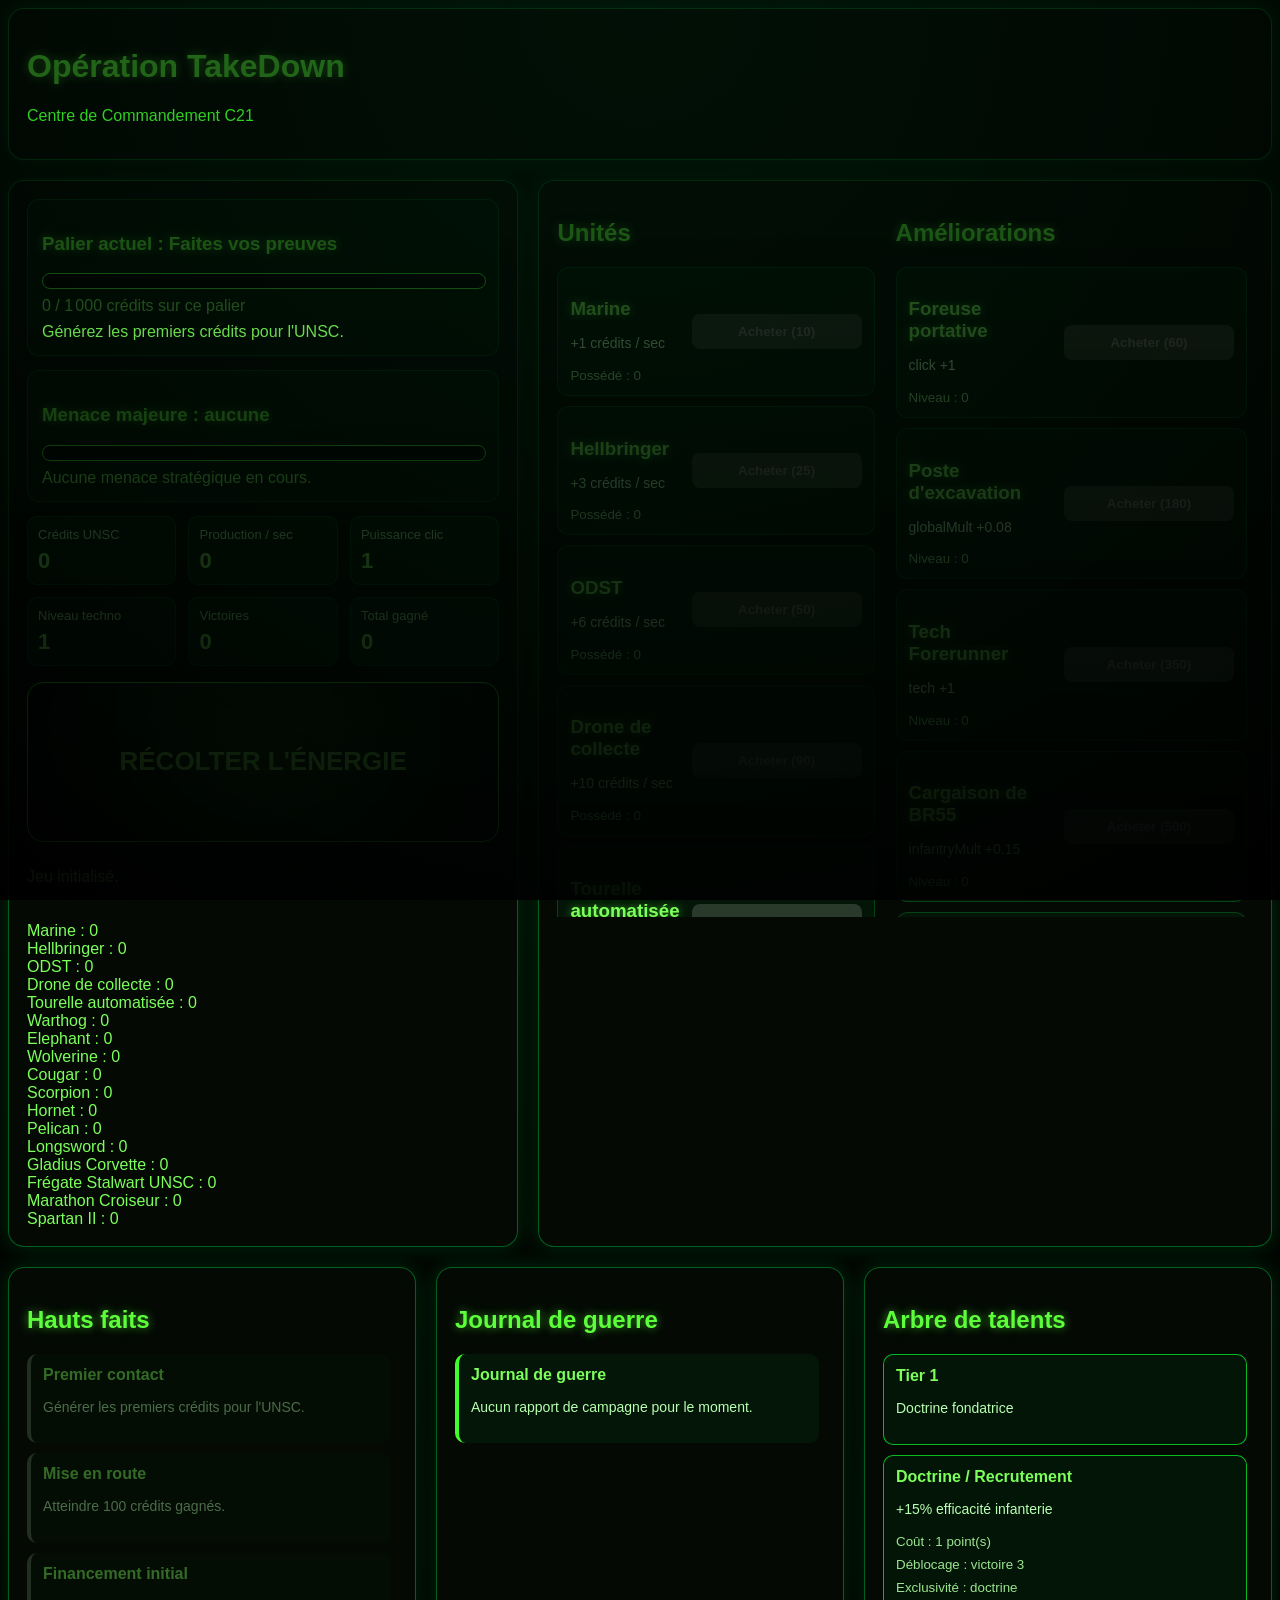
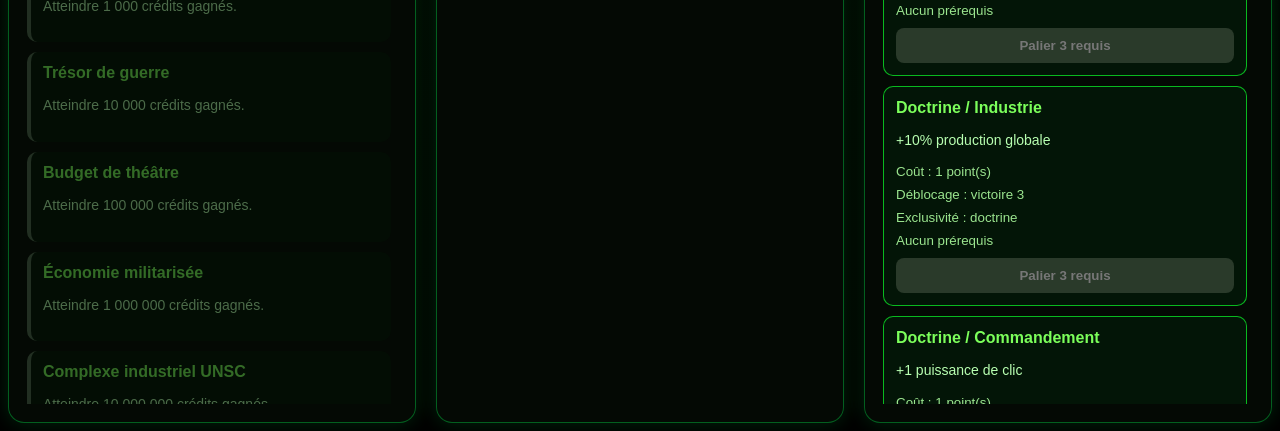
==== index.html @ 08f3770b "Add files via upload" ====
<!DOCTYPE html>
<html lang="fr">
<head>
  <meta charset="UTF-8" />
  <meta name="viewport" content="width=device-width, initial-scale=1.0" />
  <title>C21 Hclick</title>

  <link rel="stylesheet" href="./css/reset.css" />
  <link rel="stylesheet" href="./css/style.css" />
  <link rel="stylesheet" href="./css/layout.css" />
  <link rel="stylesheet" href="./css/panels.css" />
  <link rel="stylesheet" href="./css/responsive.css" />
</head>
<body>
  <div class="overlay"></div>

  <div id="app" class="wrapper">
    <header class="panel">
      <h1>Opération TakeDown</h1>
      <p class="subtitle">Centre de Commandement C21</p>
    </header>

    <main class="grid-top">
      <section class="panel" id="leftPanel">
        <div id="campaignPanel"></div>
        <div id="bossPanel"></div>
        <div id="statsPanel"></div>
        <button id="mainClick" class="main-button">RÉCOLTER L'ÉNERGIE</button>
        <div id="logPanel" class="log"></div>
        <div id="unitsSummary"></div>
      </section>

      <section class="panel" id="rightPanel">
        <div class="two-col">
          <div>
            <h2>Unités</h2>
            <div id="unitsShop" class="scroll-area"></div>
          </div>
          <div>
            <h2>Améliorations</h2>
            <div id="upgradesShop" class="scroll-area"></div>
          </div>
        </div>
      </section>
    </main>

    <section class="bottom-grid">
      <div class="panel">
        <h2>Hauts faits</h2>
        <div id="achievementsList" class="scroll-area"></div>
      </div>

      <div class="panel">
        <h2>Journal de guerre</h2>
        <div id="eventsList" class="scroll-area"></div>
      </div>

      <div class="panel">
        <h2>Arbre de talents</h2>
        <div id="talentTree" class="scroll-area"></div>
      </div>
    </section>
  </div>

  <script type="module" src="./js/main.js"></script>
</body>
</html>
---- css/style.css ----
body {
  background: radial-gradient(circle at top, #031006, #000000);
  color: #7CFF5B;
  font-family: "Arial", sans-serif;
}

h1, h2, h3 {
  color: #5CFF3A;
  text-shadow: 0 0 10px rgba(92,255,58,0.6);
}

.subtitle {
  color: #3fff2b;
  opacity: 0.8;
}

.overlay {
  position: fixed;
  inset: 0;
  background:
    radial-gradient(circle at top, rgba(0,255,100,0.05), transparent),
    linear-gradient(to bottom, rgba(0,0,0,0.6), rgba(0,0,0,0.95));
  pointer-events: none;
}
---- css/layout.css ----
.wrapper {
  width: 1400px;
  max-width: 100%;
  margin: auto;
  display: flex;
  flex-direction: column;
  gap: 20px;
}

.grid-top {
  display: grid;
  grid-template-columns: 1.2fr 0.8fr;
  gap: 20px;
}

.bottom-grid {
  display: grid;
  grid-template-columns: 1fr 1fr 1fr;
  gap: 20px;
}

.two-col {
  display: grid;
  grid-template-columns: 1fr 1fr;
  gap: 15px;
}
---- css/panels.css ----
.panel {
  background: rgba(5, 10, 5, 0.9);
  border: 1px solid rgba(0, 255, 80, 0.35);
  border-radius: 16px;
  padding: 18px;
  box-shadow: 0 0 20px rgba(0, 255, 80, 0.15);
}

.stats {
  display: grid;
  grid-template-columns: repeat(3, 1fr);
  gap: 12px;
  margin-bottom: 16px;
}

.stat {
  background: rgba(0, 255, 80, 0.08);
  border: 1px solid rgba(0, 255, 80, 0.2);
  border-radius: 10px;
  padding: 10px;
}

.stat span {
  display: block;
  font-size: 13px;
  color: #a8ff9a;
  margin-bottom: 6px;
}

.stat strong {
  font-size: 22px;
  color: #7cff5b;
}

.log {
  min-height: 42px;
  color: #8fff7d;
  margin-top: 12px;
  margin-bottom: 12px;
}

.main-button {
  width: 100%;
  height: 160px;
  font-size: 26px;
  font-weight: bold;
  background: radial-gradient(circle, #0f3f0f, #000);
  border: 1px solid #3fff2b;
  color: #7cff5b;
  border-radius: 16px;
  cursor: pointer;
  transition: transform 0.2s, box-shadow 0.2s;
  margin-bottom: 14px;
}

.main-button:hover {
  transform: scale(1.02);
  box-shadow: 0 0 20px rgba(63, 255, 43, 0.45);
}

.main-button:active {
  transform: scale(0.98);
}

.campaign-box,
.boss-box {
  background: rgba(0, 255, 80, 0.05);
  border: 1px solid rgba(0, 255, 80, 0.2);
  border-radius: 12px;
  padding: 14px;
  margin-bottom: 14px;
}

.progress-bar {
  width: 100%;
  height: 14px;
  background: #000;
  border: 1px solid #3fff2b;
  border-radius: 999px;
  overflow: hidden;
  margin: 8px 0;
}

.progress-fill {
  height: 100%;
  background: linear-gradient(90deg, #3fff2b, #b6ff9a);
  transition: width 0.2s ease;
}

.boss-fill {
  background: linear-gradient(90deg, #8bff00, #2aff00);
}

.scroll-area {
  max-height: 650px;
  overflow-y: auto;
  padding-right: 6px;
  display: flex;
  flex-direction: column;
  gap: 10px;
}

.shop-item {
  display: flex;
  justify-content: space-between;
  align-items: center;
  gap: 12px;
  background: rgba(0, 255, 80, 0.05);
  border: 1px solid rgba(0, 255, 80, 0.2);
  border-radius: 12px;
  padding: 12px;
  transition: background 0.2s, box-shadow 0.2s;
}

.shop-item:hover {
  background: rgba(0, 255, 80, 0.1);
  box-shadow: 0 0 10px rgba(0, 255, 80, 0.1);
}

.shop-item h3 {
  color: #7cff5b;
  margin-bottom: 6px;
}

.shop-item p {
  color: #b9ffb0;
  font-size: 14px;
  line-height: 1.4;
}

.shop-item small {
  display: block;
  margin-top: 6px;
  color: #95ec89;
}

.buy-btn {
  min-width: 170px;
  padding: 10px 12px;
  border-radius: 8px;
  border: none;
  background: #3fff2b;
  color: #001400;
  font-weight: bold;
  cursor: pointer;
  transition: filter 0.2s, transform 0.2s;
}

.buy-btn:hover {
  filter: brightness(1.05);
}

.buy-btn:active {
  transform: scale(0.98);
}

.buy-btn:disabled {
  background: #2a3a2a;
  color: #777;
  cursor: not-allowed;
}

.achievement-card,
.event-card,
.talent-card {
  background: rgba(0, 255, 80, 0.05);
  border-radius: 10px;
  padding: 12px;
}

.achievement-card {
  border-left: 4px solid #3fff2b;
  box-shadow: 0 0 10px rgba(0, 255, 80, 0.12);
}

.achievement-card.locked {
  opacity: 0.4;
  border-left-color: #506a50;
  box-shadow: none;
}

.achievement-card strong,
.event-card strong,
.talent-card strong {
  display: block;
  color: #7cff5b;
  margin-bottom: 6px;
}

.achievement-card p,
.event-card p,
.talent-card p {
  color: #b8ffb1;
  font-size: 14px;
  line-height: 1.4;
}

.event-card {
  border-left: 4px solid #3fff2b;
}

.event-card.good {
  border-left-color: #3fff2b;
}

.event-card.bad {
  border-left-color: #ff4b4b;
}

.talent-card {
  border: 1px solid rgba(12, 224, 37, 0.814);
}

.talent-card small {
  display: block;
  margin-top: 8px;
  color: #9be58f;
}

.talent-card button {
  width: 100%;
  margin-top: 10px;
  padding: 10px 12px;
  border-radius: 8px;
  border: none;
  background: #4fe13f;
  color: #001400;
  font-weight: bold;
  cursor: pointer;
}

.talent-card button:disabled {
  background: #2a3a2a;
  color: #777;
  cursor: not-allowed;
}

.floating-text {
  position: fixed;
  z-index: 9999;
  pointer-events: none;
  color: #90c782;
  font-weight: bold;
  font-size: 20px;
  text-shadow: 0 0 10px rgba(47, 232, 23, 0.7);
  animation: floatUp 0.8s ease-out forwards;
}

@keyframes floatUp {
  0% {
    opacity: 1;
    transform: translateY(0);
  }
  100% {
    opacity: 0;
    transform: translateY(-40px);
  }
}
---- css/responsive.css ----
@media (max-width: 1100px) {
  .grid-top,
  .bottom-grid,
  .two-col {
    grid-template-columns: 1fr;
  }
}
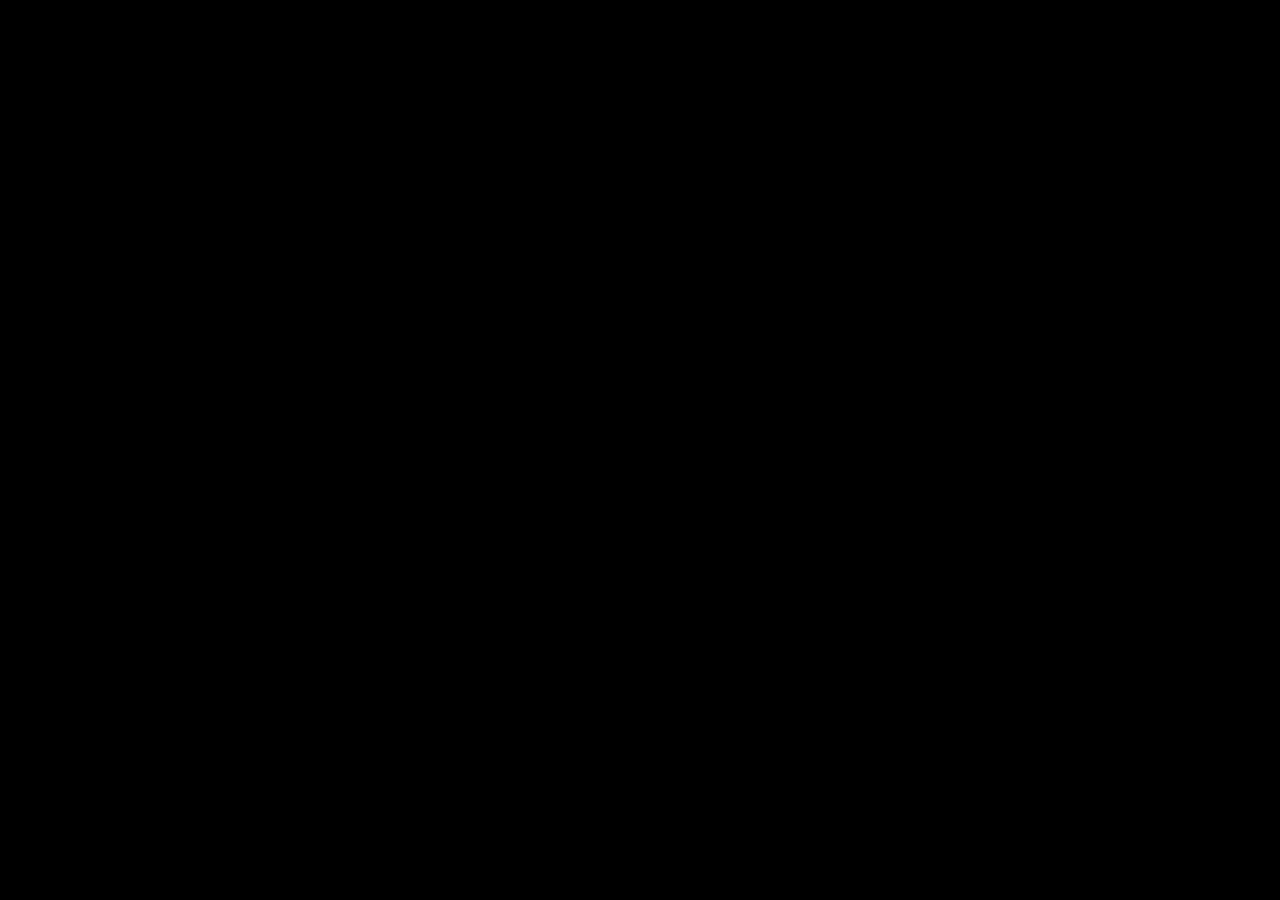
==== commit 75ff343b: "Add files via upload" ====
--- a/index.html
+++ b/index.html
@@ -1,67 +1,17 @@
 <!DOCTYPE html>
 <html lang="fr">
+
 <head>
-  <meta charset="UTF-8" />
-  <meta name="viewport" content="width=device-width, initial-scale=1.0" />
-  <title>C21 Hclick</title>
+  <meta charset="UTF-8">
+  <meta name="viewport" content="width=device-width, initial-scale=1.0">
+  <title>Echo Galactica</title>
+  <link rel="stylesheet" href="css/styleeintro.css">
+</head>
 
-  <link rel="stylesheet" href="./css/reset.css" />
-  <link rel="stylesheet" href="./css/style.css" />
-  <link rel="stylesheet" href="./css/layout.css" />
-  <link rel="stylesheet" href="./css/panels.css" />
-  <link rel="stylesheet" href="./css/responsive.css" />
-</head>
 <body>
-  <div class="overlay"></div>
 
-  <div id="app" class="wrapper">
-    <header class="panel">
-      <h1>Opération TakeDown</h1>
-      <p class="subtitle">Centre de Commandement C21</p>
-    </header>
+  <a href="indexgame.html" class="intro-bg"></a>
 
-    <main class="grid-top">
-      <section class="panel" id="leftPanel">
-        <div id="campaignPanel"></div>
-        <div id="bossPanel"></div>
-        <div id="statsPanel"></div>
-        <button id="mainClick" class="main-button">RÉCOLTER L'ÉNERGIE</button>
-        <div id="logPanel" class="log"></div>
-        <div id="unitsSummary"></div>
-      </section>
+</body>
 
-      <section class="panel" id="rightPanel">
-        <div class="two-col">
-          <div>
-            <h2>Unités</h2>
-            <div id="unitsShop" class="scroll-area"></div>
-          </div>
-          <div>
-            <h2>Améliorations</h2>
-            <div id="upgradesShop" class="scroll-area"></div>
-          </div>
-        </div>
-      </section>
-    </main>
-
-    <section class="bottom-grid">
-      <div class="panel">
-        <h2>Hauts faits</h2>
-        <div id="achievementsList" class="scroll-area"></div>
-      </div>
-
-      <div class="panel">
-        <h2>Journal de guerre</h2>
-        <div id="eventsList" class="scroll-area"></div>
-      </div>
-
-      <div class="panel">
-        <h2>Arbre de talents</h2>
-        <div id="talentTree" class="scroll-area"></div>
-      </div>
-    </section>
-  </div>
-
-  <script type="module" src="./js/main.js"></script>
-</body>
 </html>
--- a/css/styleeintro.css
+++ b/css/styleeintro.css
@@ -0,0 +1,34 @@
+*{
+  margin:0;
+  padding:0;
+  box-sizing:border-box;
+}
+
+html,
+body{
+  width:100%;
+  height:100%;
+  overflow:hidden;
+  background:#000;
+}
+
+.intro-bg{
+  position:fixed;
+  inset:0;
+
+  display:block;
+
+  width:100vw;
+  height:100vh;
+
+  background-image:url("../assets/images/logobase.png");
+  background-size:cover;
+  background-position:center center;
+  background-repeat:no-repeat;
+
+  cursor:pointer;
+}
+
+.intro-bg:hover{
+  filter:brightness(1.08);
+}
